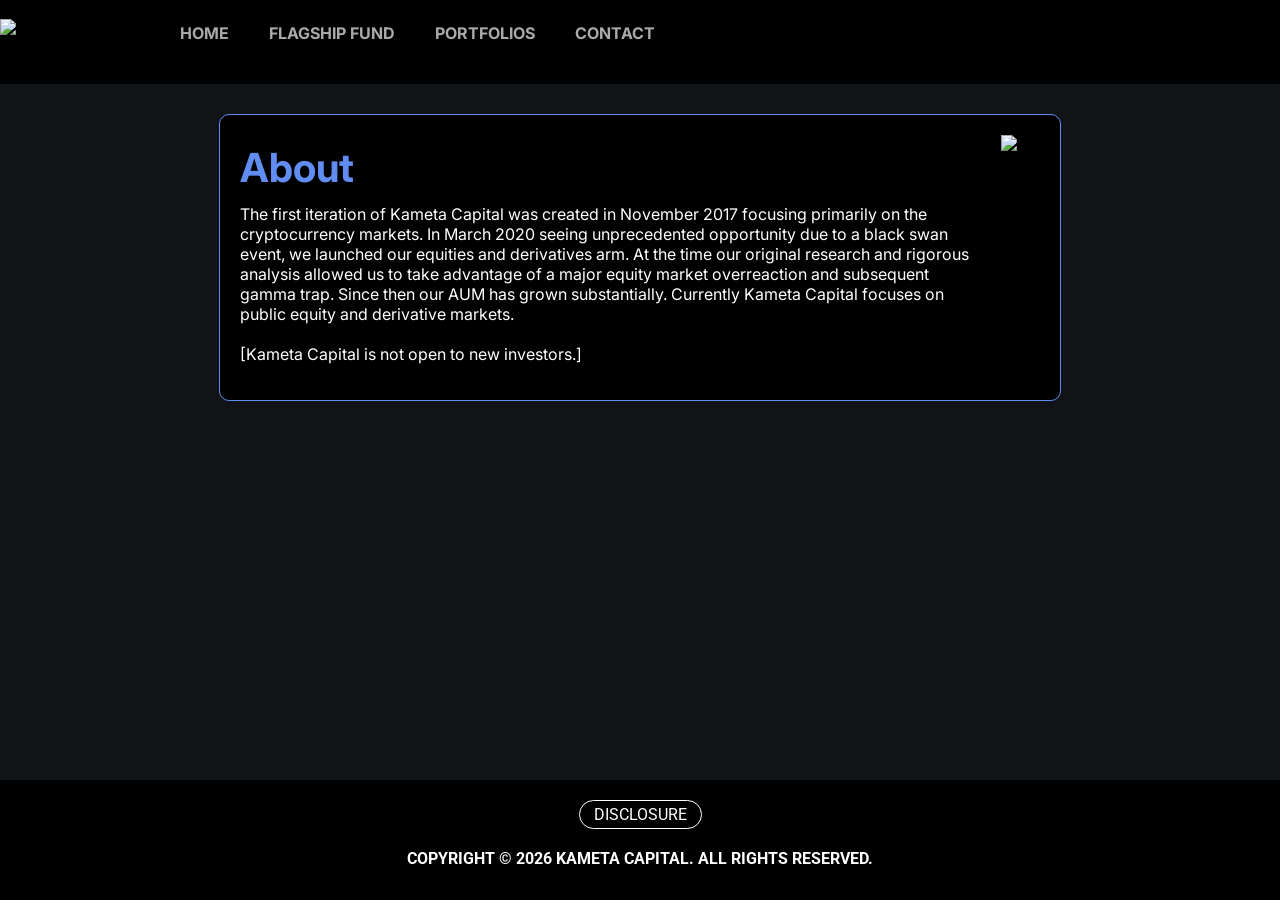
==== aboutpage.html @ c0c2c719 "Update aboutpage.html" ====
<!DOCTYPE html>
<html lang="en">
<meta charset="UTF-8">
<title>Kameta Capital</title>
<meta name="viewport" content="width=device-width,initial-scale=1">
  <link href="https://fonts.googleapis.com/css2?family=Inter:wght@300&display=swap" rel="stylesheet">
  
  
<link href="https://fonts.googleapis.com/css2?family=Roboto:wght@300&display=swap" rel="stylesheet">
  
  
<style>


body{background: black; background: #111417; height: 100vh; background-image:("https://i.imgur.com/ATWOnCL.mp4"); overflow-x: hidden; padding: 0px; margin: 0px;}

#section-hero{padding: 200px; padding-top: 5px; display: flex; justify-content: center;}

#video{position: absolute; z-index: -2; margin-top: 0px; width: 100vw; object-fit: cover;
 

  position: fixed;
  right: 0;
  bottom: 0;
  min-width: 100%; 
  min-height: 100%;
}


/* ----------- Headers --------------*/
.header-wrapper{padding: 20px; max-width: 800px; background: black; border: 1px solid #618DF2; border-radius: 10px; display: flex; flex-direction: row; margin-top: 20px;}

#danny-img{width: 200px; display: block; object-fit: contain; margin-left: 20px;}

h2{color: white; font-family: inter; text-shadow: black 1px 0 10px; transition: all 0.4s;}

h2{font-weight: bold; font-size: 40px; color: #618DF2;  margin-bottom: -4px;  margin-top: 8px;}

p{color: white; font-family: inter; text-shadow: black 1px 0 10px;}


/* ----------- NAV --------------*/

#nav-logo{background: black; width: 140px;}

nav{display: flex;  align-items: center; background: black; margin-top: -30px;}

nav ul {
  padding: 0;
  list-style-type: none;
  flex: 1;
  display: flex;
  font-weight: bold; margin-top: 20px;}

nav a{
  display: block;
  font-size: 100%;
  height: 3rem;
  line-height: 1.7;
  text-transform: uppercase;
  text-decoration: none;
  color: #aaa;}


nav li {font-family: 'Inter', sans-serif; margin-left: 40px; margin-top: 30px; user-select:none;}


nav li:hover, nav a:hover {
   color: white; color: #0C8CE4;
}




/* ----------- Scroll --------------*/

/* width */
::-webkit-scrollbar {
width: 8px;
}
/* Track */
::-webkit-scrollbar-track {
background: black;
 
  border-radius: 10px;
  box-shadow: inset 0 0 10px rgba(0,0,0,0.5);
}
/* Handle */
::-webkit-scrollbar-thumb {
border-radius: 10px;
background:white;
}


/* ----------- Disclosure popup --------------*/

/* Popup container - can be anything you want */
.popup {
  position: relative;
  display: inline-block;
  cursor: pointer;
  -webkit-user-select: none;
  -moz-user-select: none;
  -ms-user-select: none;
  user-select: none;
}

/* The actual popup */
.popup .popuptext {
  visibility: hidden;
  width: 160px;
  background-color: #555;
  color: #fff;
  text-align: center;
  border-radius: 6px;
  padding: 8px 0;
  position: absolute;
  z-index: 1;
  bottom: 125%;
  left: 50%;
margin-left: -40vw;
  width: 80vw;
}

/* Popup arrow */
.popup .popuptext::after {
  content: "";
  position: absolute;
  top: 100%;
  left: 50%;
  margin-left: -5px;
  border-width: 5px;
  border-style: solid;
  border-color: #555 transparent transparent transparent;
}

/* Toggle this class - hide and show the popup */
.popup .show {
  visibility: visible;
  -webkit-animation: fadeIn 1s;
  animation: fadeIn 1s;
}

/* Add animation (fade in the popup) */
@-webkit-keyframes fadeIn {
  from {opacity: 0;} 
  to {opacity: 1;}
}



@keyframes fadeIn {
  from {opacity: 0;}
  to {opacity:1 ;}
}


/* ----------- Footer --------------*/
button-disclosure{z-index: 2; color: white; border-radius: 50px; padding: 14px; padding-top: 4px; padding-bottom: 4px; background: black; font-family: 'roboto'; border: 1px solid white;}

#copyright{font-family: 'roboto'; font-weight:bold; text-align: center; margin-top: 0px; background: black; color: white; padding: 20px; margin-bottom: 0px; color: white;}

footer{background: black; height: 100px; margin-top: 140px; padding-top: 20px; width: 100vw; position:absolute; bottom:0;}

.center-wrap2{display: flex;width: 100%; flex-wrap: wrap; justify-content: center; align-items: center; position: relative;}



/* ----------- Screen size --------------*/

@media(max-width: 1000px){#section-hero{padding: 0px;} button{width: 300px; height: 50px; background: #111417; color: white; border: solid white; border-radius: 10px; font-size: 20px;} #video{height: 100vh;}}



@media(max-width: 1300px){#section-hero{padding: 10px;}}

@media(max-width: 670px){.button-wrapper{gap: 20px; padding-top: 40px; flex-direction: column; align-items: center; margin-bottom: 200px;} h1{font-size: 30px;} #danny-img{width: 30vw;}}

@media(max-width: 570px){.button-wrapper{gap: 20px; padding-top: 40px; flex-direction: column; align-items: center; margin-bottom: 200px;} h2{font-size: 25px;} p{font-size: 12px;} .header-wrapper{padding-left: 15px;}}

@media(max-width: 500px){.header-wrapper{flex-direction: column; align-items: center;}}

@media(max-width: 270px){.button-wrapper{gap: 20px; padding-top: 40px; flex-direction: column; align-items: center; margin-bottom: 200px;}}

@media (min-width: 670px){#nav-logo2{display: none;}}

@media (max-width: 670px){
  ::-webkit-scrollbar {display: none;}
  body{margin: 0px;}
  center-top{display: flex; justify-content: center; margin-top: -30px; width: 100vw; background: black;}

  #nav-logo{display: none;}  
  #nav-logo2{width: 120px; margin: 0px;}
  
  nav {
  overflow: auto;
  overflow-y: hidden;
  white-space: nowrap;
  width: 100vw; margin-top: -30px; height: 50px; padding-bottom: 10px; padding-top: 0px;}
  
  nav ul{margin-top: 50px;}
  
 nav > ul > li >a{ 
  color: white;
  display: inline-block;
  text-align: center;
  padding: 14px;
   line-height: 0.2;}}


.center-wrap{display: flex;width: 100%; flex-wrap: wrap; justify-content: center; align-items: center; position: absolute; margin-top: 90px; margin-bottom: 90px; padding-bottom: 60px;}

a{text-decoration: none;}
  
  
  footer{bottom: 0px;
    left: 0px;
    right: 0px;
    margin-bottom: 0px; margin-bottom: 0px; bottom: 0px; position: fixed;}
  
</style>
<script src=""></script>
<body>

  <center-top><img src="https://cdn.shopify.com/s/files/1/0621/0637/0260/files/Kameda_no_background.png?v=1665267772" id="nav-logo2"> </center-top>
  <nav>
    <img src="https://cdn.shopify.com/s/files/1/0621/0637/0260/files/Kameda_no_background.png?v=1665267772" id="nav-logo">
    <ul>
      <li> <a href="./index">Home </a></li>
      <li> <a href="./flagshipfund"> Flagship Fund </a></li>
      <li> <a href="./portfolios"> Portfolios </a></li>
      <li> <a href="./contactpage"> Contact </a></li>
      </ul>
    </nav>
  

  
  
  <section id="section-hero">
 
 <div class="header-wrapper">
 <header-text><h2> About </h2>
 <p> The first iteration of Kameta Capital was created in November 2017 focusing primarily on the cryptocurrency markets. In March 2020 seeing unprecedented opportunity due to a black swan event, we launched our equities and derivatives arm. At the time our original research and rigorous analysis allowed us to take advantage of a major equity market overreaction and subsequent gamma trap. Since then our AUM has grown substantially. 
Currently Kameta Capital focuses on public equity and derivative markets.
<br> <br>
[Kameta Capital is not open to new investors.] </p> </header-text>
   
   <img src="https://64.media.tumblr.com/dbe9e8d1818bb54fed049d3a701a6aed/tumblr_nniw6nNp7C1shpedgo1_500.gif" id="danny-img">
   </div>
  
 
  </section>
  
 <footer>
  <div class="center-wrap2">
 <button-disclosure class="popup" onclick="myFunction()"> DISCLOSURE <span class="popuptext" id="myPopup"> Any opinions in the above are Kameta Capital's views only. None of the above is investment advice, a recommendation or an offer to sell or a solicitation of an offer to buy any securities relating to Kameta Capital. “Kameta Capital,” “we,” “us” and “our” refer to a collective strategy developed by Daniel Kamen, the founder and CEO of Kameta Capital and used in connection with The Flagship Fund. The Kameta Capital Flagship Fund is currently not open to new investors.
</span> </button-disclosure> </div>
  
 
<div class="center-wrap2">  <p id="copyright"> COPYRIGHT © 2026 KAMETA CAPITAL. ALL RIGHTS RESERVED. </p></div> </footer>
  
  <script>
// When the user clicks on div, open the popup
function myFunction() {
  var popup = document.getElementById("myPopup");
  popup.classList.toggle("show");
}
</script>

</body>
</html>
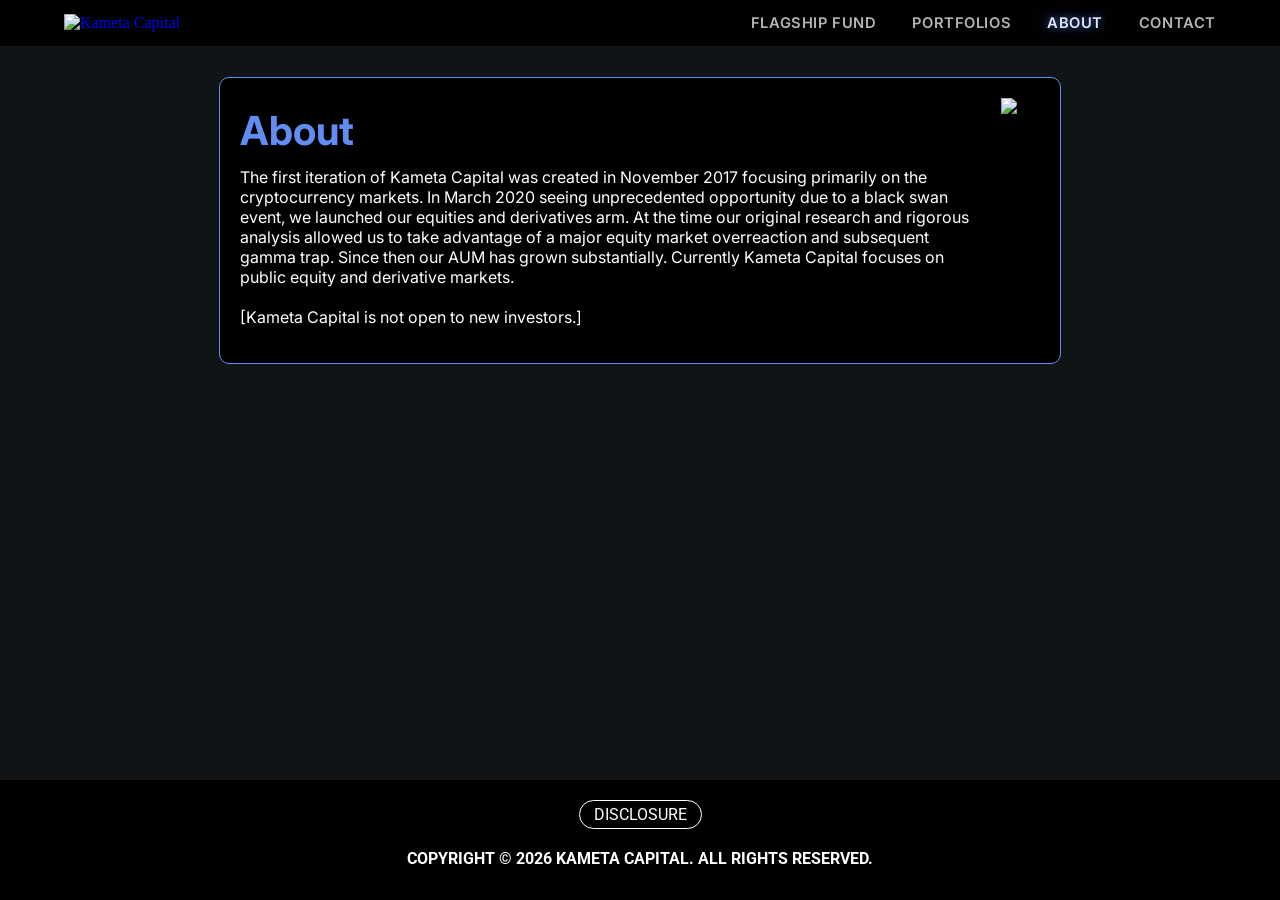
==== commit cf134436: "Unify site header into reusable shared component" ====
--- a/aboutpage.html
+++ b/aboutpage.html
@@ -1,271 +1,204 @@
-<!DOCTYPE html>
-<html lang="en">
-<meta charset="UTF-8">
-<title>Kameta Capital</title>
-<meta name="viewport" content="width=device-width,initial-scale=1">
-  <link href="https://fonts.googleapis.com/css2?family=Inter:wght@300&display=swap" rel="stylesheet">
-  
-  
-<link href="https://fonts.googleapis.com/css2?family=Roboto:wght@300&display=swap" rel="stylesheet">
-  
-  
-<style>
-
-
-body{background: black; background: #111417; height: 100vh; background-image:("https://i.imgur.com/ATWOnCL.mp4"); overflow-x: hidden; padding: 0px; margin: 0px;}
-
-#section-hero{padding: 200px; padding-top: 5px; display: flex; justify-content: center;}
-
-#video{position: absolute; z-index: -2; margin-top: 0px; width: 100vw; object-fit: cover;
- 
-
-  position: fixed;
-  right: 0;
-  bottom: 0;
-  min-width: 100%; 
-  min-height: 100%;
-}
-
-
-/* ----------- Headers --------------*/
-.header-wrapper{padding: 20px; max-width: 800px; background: black; border: 1px solid #618DF2; border-radius: 10px; display: flex; flex-direction: row; margin-top: 20px;}
-
-#danny-img{width: 200px; display: block; object-fit: contain; margin-left: 20px;}
-
-h2{color: white; font-family: inter; text-shadow: black 1px 0 10px; transition: all 0.4s;}
-
-h2{font-weight: bold; font-size: 40px; color: #618DF2;  margin-bottom: -4px;  margin-top: 8px;}
-
-p{color: white; font-family: inter; text-shadow: black 1px 0 10px;}
-
-
-/* ----------- NAV --------------*/
-
-#nav-logo{background: black; width: 140px;}
-
-nav{display: flex;  align-items: center; background: black; margin-top: -30px;}
-
-nav ul {
-  padding: 0;
-  list-style-type: none;
-  flex: 1;
-  display: flex;
-  font-weight: bold; margin-top: 20px;}
-
-nav a{
-  display: block;
-  font-size: 100%;
-  height: 3rem;
-  line-height: 1.7;
-  text-transform: uppercase;
-  text-decoration: none;
-  color: #aaa;}
-
-
-nav li {font-family: 'Inter', sans-serif; margin-left: 40px; margin-top: 30px; user-select:none;}
-
-
-nav li:hover, nav a:hover {
-   color: white; color: #0C8CE4;
-}
-
-
-
-
-/* ----------- Scroll --------------*/
-
-/* width */
-::-webkit-scrollbar {
-width: 8px;
-}
-/* Track */
-::-webkit-scrollbar-track {
-background: black;
- 
-  border-radius: 10px;
-  box-shadow: inset 0 0 10px rgba(0,0,0,0.5);
-}
-/* Handle */
-::-webkit-scrollbar-thumb {
-border-radius: 10px;
-background:white;
-}
-
-
-/* ----------- Disclosure popup --------------*/
-
-/* Popup container - can be anything you want */
-.popup {
-  position: relative;
-  display: inline-block;
-  cursor: pointer;
-  -webkit-user-select: none;
-  -moz-user-select: none;
-  -ms-user-select: none;
-  user-select: none;
-}
-
-/* The actual popup */
-.popup .popuptext {
-  visibility: hidden;
-  width: 160px;
-  background-color: #555;
-  color: #fff;
-  text-align: center;
-  border-radius: 6px;
-  padding: 8px 0;
-  position: absolute;
-  z-index: 1;
-  bottom: 125%;
-  left: 50%;
-margin-left: -40vw;
-  width: 80vw;
-}
-
-/* Popup arrow */
-.popup .popuptext::after {
-  content: "";
-  position: absolute;
-  top: 100%;
-  left: 50%;
-  margin-left: -5px;
-  border-width: 5px;
-  border-style: solid;
-  border-color: #555 transparent transparent transparent;
-}
-
-/* Toggle this class - hide and show the popup */
-.popup .show {
-  visibility: visible;
-  -webkit-animation: fadeIn 1s;
-  animation: fadeIn 1s;
-}
-
-/* Add animation (fade in the popup) */
-@-webkit-keyframes fadeIn {
-  from {opacity: 0;} 
-  to {opacity: 1;}
-}
-
-
-
-@keyframes fadeIn {
-  from {opacity: 0;}
-  to {opacity:1 ;}
-}
-
-
-/* ----------- Footer --------------*/
-button-disclosure{z-index: 2; color: white; border-radius: 50px; padding: 14px; padding-top: 4px; padding-bottom: 4px; background: black; font-family: 'roboto'; border: 1px solid white;}
-
-#copyright{font-family: 'roboto'; font-weight:bold; text-align: center; margin-top: 0px; background: black; color: white; padding: 20px; margin-bottom: 0px; color: white;}
-
-footer{background: black; height: 100px; margin-top: 140px; padding-top: 20px; width: 100vw; position:absolute; bottom:0;}
-
-.center-wrap2{display: flex;width: 100%; flex-wrap: wrap; justify-content: center; align-items: center; position: relative;}
-
-
-
-/* ----------- Screen size --------------*/
-
-@media(max-width: 1000px){#section-hero{padding: 0px;} button{width: 300px; height: 50px; background: #111417; color: white; border: solid white; border-radius: 10px; font-size: 20px;} #video{height: 100vh;}}
-
-
-
-@media(max-width: 1300px){#section-hero{padding: 10px;}}
-
-@media(max-width: 670px){.button-wrapper{gap: 20px; padding-top: 40px; flex-direction: column; align-items: center; margin-bottom: 200px;} h1{font-size: 30px;} #danny-img{width: 30vw;}}
-
-@media(max-width: 570px){.button-wrapper{gap: 20px; padding-top: 40px; flex-direction: column; align-items: center; margin-bottom: 200px;} h2{font-size: 25px;} p{font-size: 12px;} .header-wrapper{padding-left: 15px;}}
-
-@media(max-width: 500px){.header-wrapper{flex-direction: column; align-items: center;}}
-
-@media(max-width: 270px){.button-wrapper{gap: 20px; padding-top: 40px; flex-direction: column; align-items: center; margin-bottom: 200px;}}
-
-@media (min-width: 670px){#nav-logo2{display: none;}}
-
-@media (max-width: 670px){
-  ::-webkit-scrollbar {display: none;}
-  body{margin: 0px;}
-  center-top{display: flex; justify-content: center; margin-top: -30px; width: 100vw; background: black;}
-
-  #nav-logo{display: none;}  
-  #nav-logo2{width: 120px; margin: 0px;}
-  
-  nav {
-  overflow: auto;
-  overflow-y: hidden;
-  white-space: nowrap;
-  width: 100vw; margin-top: -30px; height: 50px; padding-bottom: 10px; padding-top: 0px;}
-  
-  nav ul{margin-top: 50px;}
-  
- nav > ul > li >a{ 
-  color: white;
-  display: inline-block;
-  text-align: center;
-  padding: 14px;
-   line-height: 0.2;}}
-
-
-.center-wrap{display: flex;width: 100%; flex-wrap: wrap; justify-content: center; align-items: center; position: absolute; margin-top: 90px; margin-bottom: 90px; padding-bottom: 60px;}
-
-a{text-decoration: none;}
-  
-  
-  footer{bottom: 0px;
-    left: 0px;
-    right: 0px;
-    margin-bottom: 0px; margin-bottom: 0px; bottom: 0px; position: fixed;}
-  
-</style>
-<script src=""></script>
-<body>
-
-  <center-top><img src="https://cdn.shopify.com/s/files/1/0621/0637/0260/files/Kameda_no_background.png?v=1665267772" id="nav-logo2"> </center-top>
-  <nav>
-    <img src="https://cdn.shopify.com/s/files/1/0621/0637/0260/files/Kameda_no_background.png?v=1665267772" id="nav-logo">
-    <ul>
-      <li> <a href="./index">Home </a></li>
-      <li> <a href="./flagshipfund"> Flagship Fund </a></li>
-      <li> <a href="./portfolios"> Portfolios </a></li>
-      <li> <a href="./contactpage"> Contact </a></li>
-      </ul>
-    </nav>
-  
-
-  
-  
-  <section id="section-hero">
- 
- <div class="header-wrapper">
- <header-text><h2> About </h2>
- <p> The first iteration of Kameta Capital was created in November 2017 focusing primarily on the cryptocurrency markets. In March 2020 seeing unprecedented opportunity due to a black swan event, we launched our equities and derivatives arm. At the time our original research and rigorous analysis allowed us to take advantage of a major equity market overreaction and subsequent gamma trap. Since then our AUM has grown substantially. 
-Currently Kameta Capital focuses on public equity and derivative markets.
-<br> <br>
-[Kameta Capital is not open to new investors.] </p> </header-text>
-   
-   <img src="https://64.media.tumblr.com/dbe9e8d1818bb54fed049d3a701a6aed/tumblr_nniw6nNp7C1shpedgo1_500.gif" id="danny-img">
-   </div>
-  
- 
-  </section>
-  
- <footer>
-  <div class="center-wrap2">
- <button-disclosure class="popup" onclick="myFunction()"> DISCLOSURE <span class="popuptext" id="myPopup"> Any opinions in the above are Kameta Capital's views only. None of the above is investment advice, a recommendation or an offer to sell or a solicitation of an offer to buy any securities relating to Kameta Capital. “Kameta Capital,” “we,” “us” and “our” refer to a collective strategy developed by Daniel Kamen, the founder and CEO of Kameta Capital and used in connection with The Flagship Fund. The Kameta Capital Flagship Fund is currently not open to new investors.
-</span> </button-disclosure> </div>
-  
- 
-<div class="center-wrap2">  <p id="copyright"> COPYRIGHT © 2026 KAMETA CAPITAL. ALL RIGHTS RESERVED. </p></div> </footer>
-  
-  <script>
-// When the user clicks on div, open the popup
-function myFunction() {
-  var popup = document.getElementById("myPopup");
-  popup.classList.toggle("show");
-}
-</script>
-
-</body>
-</html>
+<!DOCTYPE html>
+<html lang="en">
+<meta charset="UTF-8">
+<title>Kameta Capital</title>
+<meta name="viewport" content="width=device-width,initial-scale=1">
+  <link href="https://fonts.googleapis.com/css2?family=Inter:wght@300&display=swap" rel="stylesheet">
+  
+  
+<link href="https://fonts.googleapis.com/css2?family=Roboto:wght@300&display=swap" rel="stylesheet">
+  <link rel="stylesheet" href="./header.css">
+  <script src="./header.js" defer></script>
+  
+  
+<style>
+
+
+body{background: black; background: #111417; height: 100vh; background-image:("https://i.imgur.com/ATWOnCL.mp4"); overflow-x: hidden; padding: 0px; margin: 0px;}
+
+#section-hero{padding: 200px; padding-top: 5px; display: flex; justify-content: center;}
+
+#video{position: absolute; z-index: -2; margin-top: 0px; width: 100vw; object-fit: cover;
+ 
+
+  position: fixed;
+  right: 0;
+  bottom: 0;
+  min-width: 100%; 
+  min-height: 100%;
+}
+
+
+/* ----------- Headers --------------*/
+.header-wrapper{padding: 20px; max-width: 800px; background: black; border: 1px solid #618DF2; border-radius: 10px; display: flex; flex-direction: row; margin-top: 20px;}
+
+#danny-img{width: 200px; display: block; object-fit: contain; margin-left: 20px;}
+
+h2{color: white; font-family: inter; text-shadow: black 1px 0 10px; transition: all 0.4s;}
+
+h2{font-weight: bold; font-size: 40px; color: #618DF2;  margin-bottom: -4px;  margin-top: 8px;}
+
+p{color: white; font-family: inter; text-shadow: black 1px 0 10px;}
+
+
+/* ----------- Scroll --------------*/
+
+/* width */
+::-webkit-scrollbar {
+width: 8px;
+}
+/* Track */
+::-webkit-scrollbar-track {
+background: black;
+ 
+  border-radius: 10px;
+  box-shadow: inset 0 0 10px rgba(0,0,0,0.5);
+}
+/* Handle */
+::-webkit-scrollbar-thumb {
+border-radius: 10px;
+background:white;
+}
+
+
+/* ----------- Disclosure popup --------------*/
+
+/* Popup container - can be anything you want */
+.popup {
+  position: relative;
+  display: inline-block;
+  cursor: pointer;
+  -webkit-user-select: none;
+  -moz-user-select: none;
+  -ms-user-select: none;
+  user-select: none;
+}
+
+/* The actual popup */
+.popup .popuptext {
+  visibility: hidden;
+  width: 160px;
+  background-color: #555;
+  color: #fff;
+  text-align: center;
+  border-radius: 6px;
+  padding: 8px 0;
+  position: absolute;
+  z-index: 1;
+  bottom: 125%;
+  left: 50%;
+margin-left: -40vw;
+  width: 80vw;
+}
+
+/* Popup arrow */
+.popup .popuptext::after {
+  content: "";
+  position: absolute;
+  top: 100%;
+  left: 50%;
+  margin-left: -5px;
+  border-width: 5px;
+  border-style: solid;
+  border-color: #555 transparent transparent transparent;
+}
+
+/* Toggle this class - hide and show the popup */
+.popup .show {
+  visibility: visible;
+  -webkit-animation: fadeIn 1s;
+  animation: fadeIn 1s;
+}
+
+/* Add animation (fade in the popup) */
+@-webkit-keyframes fadeIn {
+  from {opacity: 0;} 
+  to {opacity: 1;}
+}
+
+
+
+@keyframes fadeIn {
+  from {opacity: 0;}
+  to {opacity:1 ;}
+}
+
+
+/* ----------- Footer --------------*/
+button-disclosure{z-index: 2; color: white; border-radius: 50px; padding: 14px; padding-top: 4px; padding-bottom: 4px; background: black; font-family: 'roboto'; border: 1px solid white;}
+
+#copyright{font-family: 'roboto'; font-weight:bold; text-align: center; margin-top: 0px; background: black; color: white; padding: 20px; margin-bottom: 0px; color: white;}
+
+footer{background: black; height: 100px; margin-top: 140px; padding-top: 20px; width: 100vw; position:absolute; bottom:0;}
+
+.center-wrap2{display: flex;width: 100%; flex-wrap: wrap; justify-content: center; align-items: center; position: relative;}
+
+
+
+/* ----------- Screen size --------------*/
+
+@media(max-width: 1000px){#section-hero{padding: 0px;} button{width: 300px; height: 50px; background: #111417; color: white; border: solid white; border-radius: 10px; font-size: 20px;} #video{height: 100vh;}}
+
+
+
+@media(max-width: 1300px){#section-hero{padding: 10px;}}
+
+@media(max-width: 670px){.button-wrapper{gap: 20px; padding-top: 40px; flex-direction: column; align-items: center; margin-bottom: 200px;} h1{font-size: 30px;} #danny-img{width: 30vw;}}
+
+@media(max-width: 570px){.button-wrapper{gap: 20px; padding-top: 40px; flex-direction: column; align-items: center; margin-bottom: 200px;} h2{font-size: 25px;} p{font-size: 12px;} .header-wrapper{padding-left: 15px;}}
+
+@media(max-width: 500px){.header-wrapper{flex-direction: column; align-items: center;}}
+
+@media(max-width: 270px){.button-wrapper{gap: 20px; padding-top: 40px; flex-direction: column; align-items: center; margin-bottom: 200px;}}
+
+.center-wrap{display: flex;width: 100%; flex-wrap: wrap; justify-content: center; align-items: center; position: absolute; margin-top: 90px; margin-bottom: 90px; padding-bottom: 60px;}
+
+a{text-decoration: none;}
+  
+  
+  footer{bottom: 0px;
+    left: 0px;
+    right: 0px;
+    margin-bottom: 0px; margin-bottom: 0px; bottom: 0px; position: fixed;}
+  
+</style>
+<script src=""></script>
+<body>
+  <div id="site-header"></div>
+  
+
+  
+  
+  <section id="section-hero">
+ 
+ <div class="header-wrapper">
+ <header-text><h2> About </h2>
+ <p> The first iteration of Kameta Capital was created in November 2017 focusing primarily on the cryptocurrency markets. In March 2020 seeing unprecedented opportunity due to a black swan event, we launched our equities and derivatives arm. At the time our original research and rigorous analysis allowed us to take advantage of a major equity market overreaction and subsequent gamma trap. Since then our AUM has grown substantially. 
+Currently Kameta Capital focuses on public equity and derivative markets.
+<br> <br>
+[Kameta Capital is not open to new investors.] </p> </header-text>
+   
+   <img src="https://64.media.tumblr.com/dbe9e8d1818bb54fed049d3a701a6aed/tumblr_nniw6nNp7C1shpedgo1_500.gif" id="danny-img">
+   </div>
+  
+ 
+  </section>
+  
+ <footer>
+  <div class="center-wrap2">
+ <button-disclosure class="popup" onclick="myFunction()"> DISCLOSURE <span class="popuptext" id="myPopup"> Any opinions in the above are Kameta Capital's views only. None of the above is investment advice, a recommendation or an offer to sell or a solicitation of an offer to buy any securities relating to Kameta Capital. “Kameta Capital,” “we,” “us” and “our” refer to a collective strategy developed by Daniel Kamen, the founder and CEO of Kameta Capital and used in connection with The Flagship Fund. The Kameta Capital Flagship Fund is currently not open to new investors.
+</span> </button-disclosure> </div>
+  
+ 
+<div class="center-wrap2">  <p id="copyright"> COPYRIGHT © 2026 KAMETA CAPITAL. ALL RIGHTS RESERVED. </p></div> </footer>
+  
+  <script>
+// When the user clicks on div, open the popup
+function myFunction() {
+  var popup = document.getElementById("myPopup");
+  popup.classList.toggle("show");
+}
+</script>
+
+</body>
+</html>
--- a/header.css
+++ b/header.css
@@ -0,0 +1,73 @@
+#site-header {
+  position: relative;
+  z-index: 10;
+}
+
+.site-header {
+  display: flex;
+  align-items: center;
+  justify-content: space-between;
+  gap: 32px;
+  padding: 14px 5vw;
+  background: rgba(0, 0, 0, 0.92);
+  border-bottom: 1px solid rgba(255, 255, 255, 0.08);
+  backdrop-filter: blur(8px);
+}
+
+.site-logo-link {
+  display: inline-flex;
+  align-items: center;
+}
+
+.site-logo {
+  display: block;
+  width: clamp(120px, 10vw, 160px);
+  height: auto;
+}
+
+.site-nav {
+  display: flex;
+  align-items: center;
+  gap: clamp(18px, 2.8vw, 42px);
+}
+
+.site-nav-link {
+  font-family: 'Inter', sans-serif;
+  text-transform: uppercase;
+  letter-spacing: 0.04em;
+  text-decoration: none;
+  color: #b5b5b5;
+  font-size: 0.92rem;
+  font-weight: 600;
+  transition: color 0.25s ease, text-shadow 0.25s ease;
+}
+
+.site-nav-link:hover {
+  color: #86a9ff;
+}
+
+.site-nav-link.is-active {
+  color: #dfe8ff;
+  text-shadow:
+    0 0 8px rgba(97, 141, 242, 0.65),
+    0 0 16px rgba(97, 141, 242, 0.35);
+}
+
+@media (max-width: 760px) {
+  .site-header {
+    flex-direction: column;
+    gap: 10px;
+    padding: 12px 16px;
+  }
+
+  .site-nav {
+    width: 100%;
+    overflow-x: auto;
+    justify-content: center;
+    padding-bottom: 4px;
+  }
+
+  .site-nav::-webkit-scrollbar {
+    display: none;
+  }
+}
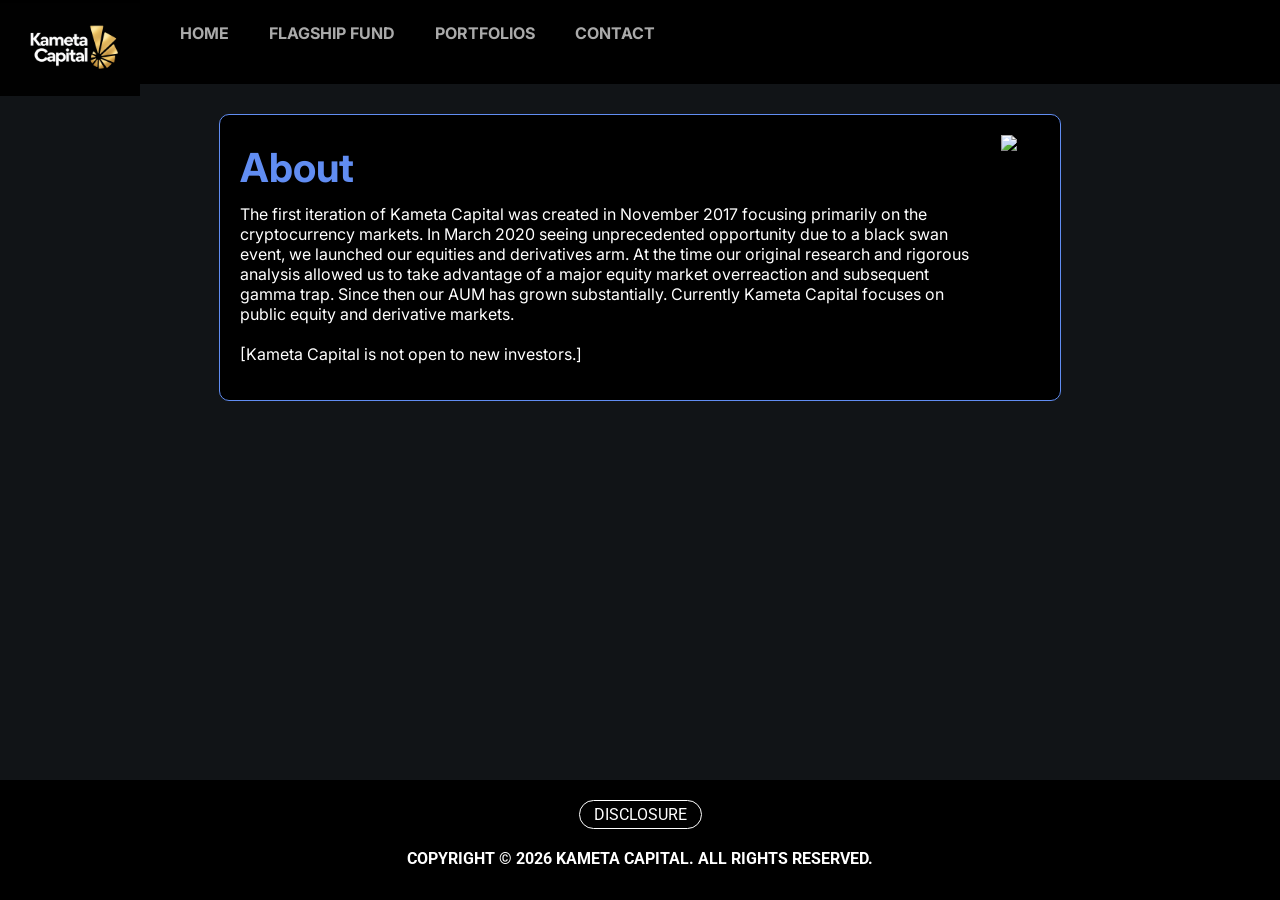
==== commit cd90c35d: "Use repository logo asset in shared header across pages" ====
--- a/aboutpage.html
+++ b/aboutpage.html
@@ -7,8 +7,6 @@
   
   
 <link href="https://fonts.googleapis.com/css2?family=Roboto:wght@300&display=swap" rel="stylesheet">
-  <link rel="stylesheet" href="./header.css">
-  <script src="./header.js" defer></script>
   
   
 <style>
@@ -39,6 +37,39 @@
 h2{font-weight: bold; font-size: 40px; color: #618DF2;  margin-bottom: -4px;  margin-top: 8px;}
 
 p{color: white; font-family: inter; text-shadow: black 1px 0 10px;}
+
+
+/* ----------- NAV --------------*/
+
+#nav-logo{background: black; width: 140px;}
+
+nav{display: flex;  align-items: center; background: black; margin-top: -30px;}
+
+nav ul {
+  padding: 0;
+  list-style-type: none;
+  flex: 1;
+  display: flex;
+  font-weight: bold; margin-top: 20px;}
+
+nav a{
+  display: block;
+  font-size: 100%;
+  height: 3rem;
+  line-height: 1.7;
+  text-transform: uppercase;
+  text-decoration: none;
+  color: #aaa;}
+
+
+nav li {font-family: 'Inter', sans-serif; margin-left: 40px; margin-top: 30px; user-select:none;}
+
+
+nav li:hover, nav a:hover {
+   color: white; color: #0C8CE4;
+}
+
+
 
 
 /* ----------- Scroll --------------*/
@@ -151,6 +182,28 @@
 
 @media(max-width: 270px){.button-wrapper{gap: 20px; padding-top: 40px; flex-direction: column; align-items: center; margin-bottom: 200px;}}
 
+
+@media (max-width: 670px){
+  ::-webkit-scrollbar {display: none;}
+  body{margin: 0px;}
+  #nav-logo{width: 120px; margin: 0px 12px 0 0;}
+  
+  nav {
+  overflow: auto;
+  overflow-y: hidden;
+  white-space: nowrap;
+  width: 100vw; margin-top: -30px; height: 50px; padding-bottom: 10px; padding-top: 0px;}
+  
+  nav ul{margin-top: 50px;}
+  
+ nav > ul > li >a{ 
+  color: white;
+  display: inline-block;
+  text-align: center;
+  padding: 14px;
+   line-height: 0.2;}}
+
+
 .center-wrap{display: flex;width: 100%; flex-wrap: wrap; justify-content: center; align-items: center; position: absolute; margin-top: 90px; margin-bottom: 90px; padding-bottom: 60px;}
 
 a{text-decoration: none;}
@@ -164,7 +217,16 @@
 </style>
 <script src=""></script>
 <body>
-  <div id="site-header"></div>
+
+   <nav>
+    <a href="/" aria-label="Kameta Capital Home"><img src="./kameta-logo.png" id="nav-logo" alt="Kameta Capital"></a>
+    <ul>
+      <li> <a href="./index">Home </a></li>
+      <li> <a href="./flagshipfund"> Flagship Fund </a></li>
+      <li> <a href="./portfolios"> Portfolios </a></li>
+      <li> <a href="./contactpage"> Contact </a></li>
+      </ul>
+    </nav>
   
 
   
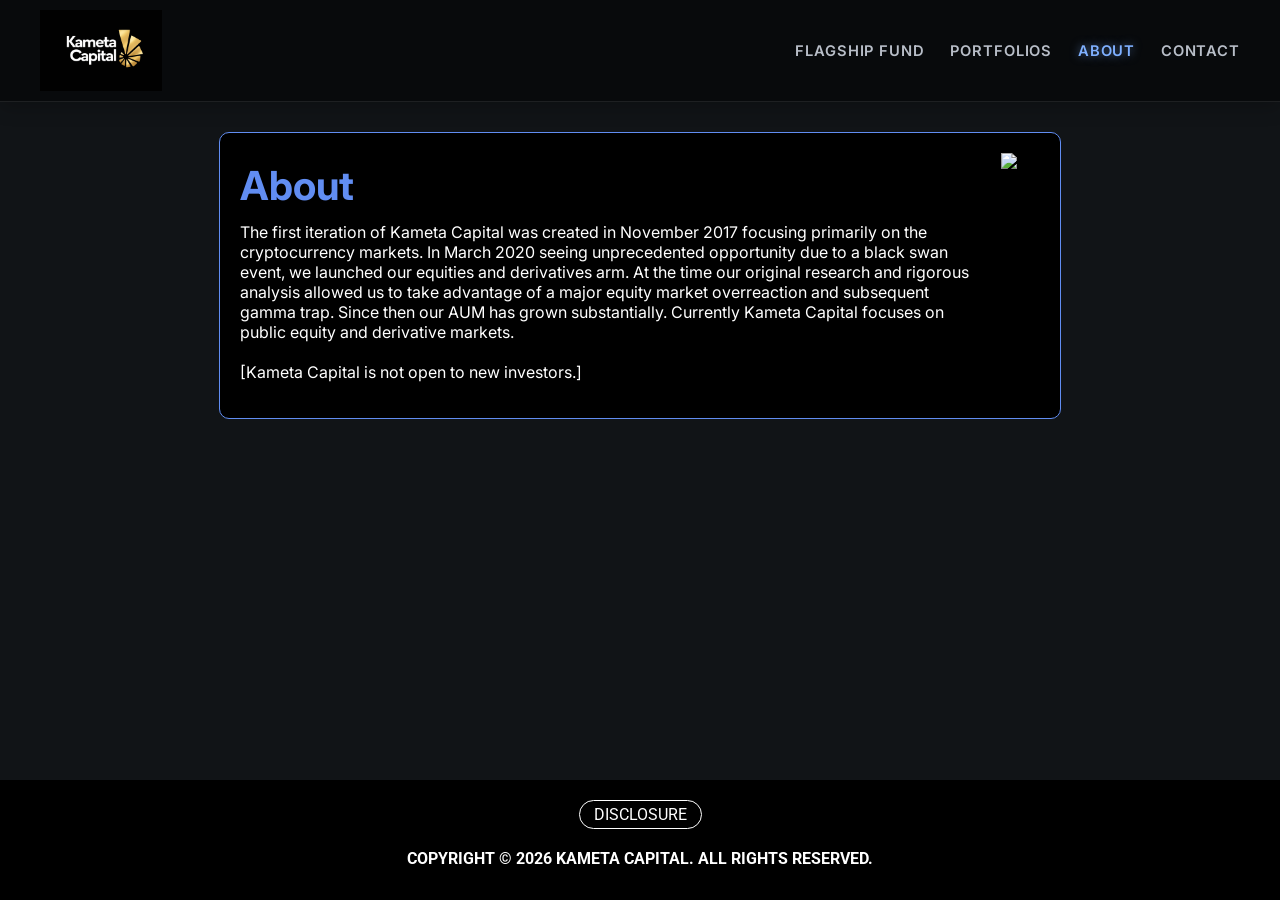
==== commit 20189dc4: "Polish shared header alignment and homepage logo behavior" ====
--- a/aboutpage.html
+++ b/aboutpage.html
@@ -9,8 +9,9 @@
 <link href="https://fonts.googleapis.com/css2?family=Roboto:wght@300&display=swap" rel="stylesheet">
   
   
+<link rel="stylesheet" href="./header.css">
+
 <style>
-
 
 body{background: black; background: #111417; height: 100vh; background-image:("https://i.imgur.com/ATWOnCL.mp4"); overflow-x: hidden; padding: 0px; margin: 0px;}
 
@@ -26,7 +27,6 @@
   min-height: 100%;
 }
 
-
 /* ----------- Headers --------------*/
 .header-wrapper{padding: 20px; max-width: 800px; background: black; border: 1px solid #618DF2; border-radius: 10px; display: flex; flex-direction: row; margin-top: 20px;}
 
@@ -37,40 +37,6 @@
 h2{font-weight: bold; font-size: 40px; color: #618DF2;  margin-bottom: -4px;  margin-top: 8px;}
 
 p{color: white; font-family: inter; text-shadow: black 1px 0 10px;}
-
-
-/* ----------- NAV --------------*/
-
-#nav-logo{background: black; width: 140px;}
-
-nav{display: flex;  align-items: center; background: black; margin-top: -30px;}
-
-nav ul {
-  padding: 0;
-  list-style-type: none;
-  flex: 1;
-  display: flex;
-  font-weight: bold; margin-top: 20px;}
-
-nav a{
-  display: block;
-  font-size: 100%;
-  height: 3rem;
-  line-height: 1.7;
-  text-transform: uppercase;
-  text-decoration: none;
-  color: #aaa;}
-
-
-nav li {font-family: 'Inter', sans-serif; margin-left: 40px; margin-top: 30px; user-select:none;}
-
-
-nav li:hover, nav a:hover {
-   color: white; color: #0C8CE4;
-}
-
-
-
 
 /* ----------- Scroll --------------*/
 
@@ -90,7 +56,6 @@
 border-radius: 10px;
 background:white;
 }
-
 
 /* ----------- Disclosure popup --------------*/
 
@@ -147,13 +112,10 @@
   to {opacity: 1;}
 }
 
-
-
 @keyframes fadeIn {
   from {opacity: 0;}
   to {opacity:1 ;}
 }
-
 
 /* ----------- Footer --------------*/
 button-disclosure{z-index: 2; color: white; border-radius: 50px; padding: 14px; padding-top: 4px; padding-bottom: 4px; background: black; font-family: 'roboto'; border: 1px solid white;}
@@ -164,13 +126,9 @@
 
 .center-wrap2{display: flex;width: 100%; flex-wrap: wrap; justify-content: center; align-items: center; position: relative;}
 
-
-
 /* ----------- Screen size --------------*/
 
 @media(max-width: 1000px){#section-hero{padding: 0px;} button{width: 300px; height: 50px; background: #111417; color: white; border: solid white; border-radius: 10px; font-size: 20px;} #video{height: 100vh;}}
-
-
 
 @media(max-width: 1300px){#section-hero{padding: 10px;}}
 
@@ -182,56 +140,22 @@
 
 @media(max-width: 270px){.button-wrapper{gap: 20px; padding-top: 40px; flex-direction: column; align-items: center; margin-bottom: 200px;}}
 
-
 @media (max-width: 670px){
   ::-webkit-scrollbar {display: none;}
   body{margin: 0px;}
-  #nav-logo{width: 120px; margin: 0px 12px 0 0;}
-  
-  nav {
-  overflow: auto;
-  overflow-y: hidden;
-  white-space: nowrap;
-  width: 100vw; margin-top: -30px; height: 50px; padding-bottom: 10px; padding-top: 0px;}
-  
-  nav ul{margin-top: 50px;}
-  
- nav > ul > li >a{ 
-  color: white;
-  display: inline-block;
-  text-align: center;
-  padding: 14px;
-   line-height: 0.2;}}
-
+  footer{bottom: 0px; left: 0px; right: 0px; margin-bottom: 0px; position: fixed;}
+}
 
 .center-wrap{display: flex;width: 100%; flex-wrap: wrap; justify-content: center; align-items: center; position: absolute; margin-top: 90px; margin-bottom: 90px; padding-bottom: 60px;}
 
 a{text-decoration: none;}
-  
-  
-  footer{bottom: 0px;
-    left: 0px;
-    right: 0px;
-    margin-bottom: 0px; margin-bottom: 0px; bottom: 0px; position: fixed;}
-  
+
 </style>
-<script src=""></script>
 <body>
 
-   <nav>
-    <a href="/" aria-label="Kameta Capital Home"><img src="./kameta-logo.png" id="nav-logo" alt="Kameta Capital"></a>
-    <ul>
-      <li> <a href="./index">Home </a></li>
-      <li> <a href="./flagshipfund"> Flagship Fund </a></li>
-      <li> <a href="./portfolios"> Portfolios </a></li>
-      <li> <a href="./contactpage"> Contact </a></li>
-      </ul>
-    </nav>
-  
+  <div id="site-header"></div>
 
-  
-  
-  <section id="section-hero">
+<section id="section-hero">
  
  <div class="header-wrapper">
  <header-text><h2> About </h2>
@@ -262,5 +186,6 @@
 }
 </script>
 
+<script src="./header.js" defer></script>
 </body>
 </html>
--- a/header.css
+++ b/header.css
@@ -0,0 +1,95 @@
+:root {
+  --header-bg: rgba(8, 10, 12, 0.92);
+  --header-border: rgba(255, 255, 255, 0.09);
+  --nav-muted: #b8bec8;
+  --nav-hover: #ffffff;
+  --nav-accent: #7fb0ff;
+}
+
+#site-header {
+  position: sticky;
+  top: 0;
+  z-index: 50;
+}
+
+.site-header {
+  display: flex;
+  align-items: center;
+  justify-content: space-between;
+  gap: 20px;
+  padding: 10px clamp(16px, 3.2vw, 40px);
+  background: var(--header-bg);
+  border-bottom: 1px solid var(--header-border);
+  box-shadow: 0 6px 18px rgba(0, 0, 0, 0.2);
+  backdrop-filter: blur(8px);
+}
+
+.site-header__logo-link {
+  display: inline-flex;
+  align-items: center;
+  flex-shrink: 0;
+  line-height: 0;
+}
+
+.site-header__logo {
+  width: clamp(96px, 9.5vw, 132px);
+  height: auto;
+  display: block;
+  object-fit: contain;
+}
+
+.site-header__nav {
+  margin-left: auto;
+}
+
+.site-header__list {
+  list-style: none;
+  display: flex;
+  align-items: center;
+  gap: clamp(14px, 2vw, 34px);
+  margin: 0;
+  padding: 0;
+}
+
+.site-header__link {
+  font-family: 'Inter', sans-serif;
+  font-size: 0.92rem;
+  font-weight: 600;
+  letter-spacing: 0.06em;
+  text-transform: uppercase;
+  color: var(--nav-muted);
+  text-decoration: none;
+  transition: color 0.25s ease, text-shadow 0.25s ease;
+  white-space: nowrap;
+}
+
+.site-header__link:hover {
+  color: var(--nav-hover);
+}
+
+.site-header__link.is-active {
+  color: var(--nav-accent);
+  text-shadow: 0 0 10px rgba(127, 176, 255, 0.55);
+}
+
+@media (max-width: 760px) {
+  .site-header {
+    padding: 10px 12px;
+    gap: 10px;
+  }
+
+  .site-header__nav {
+    width: calc(100% - 116px);
+    overflow-x: auto;
+  }
+
+  .site-header__list {
+    width: max-content;
+    gap: 14px;
+    padding-bottom: 2px;
+  }
+
+  .site-header__link {
+    font-size: 0.83rem;
+  }
+}
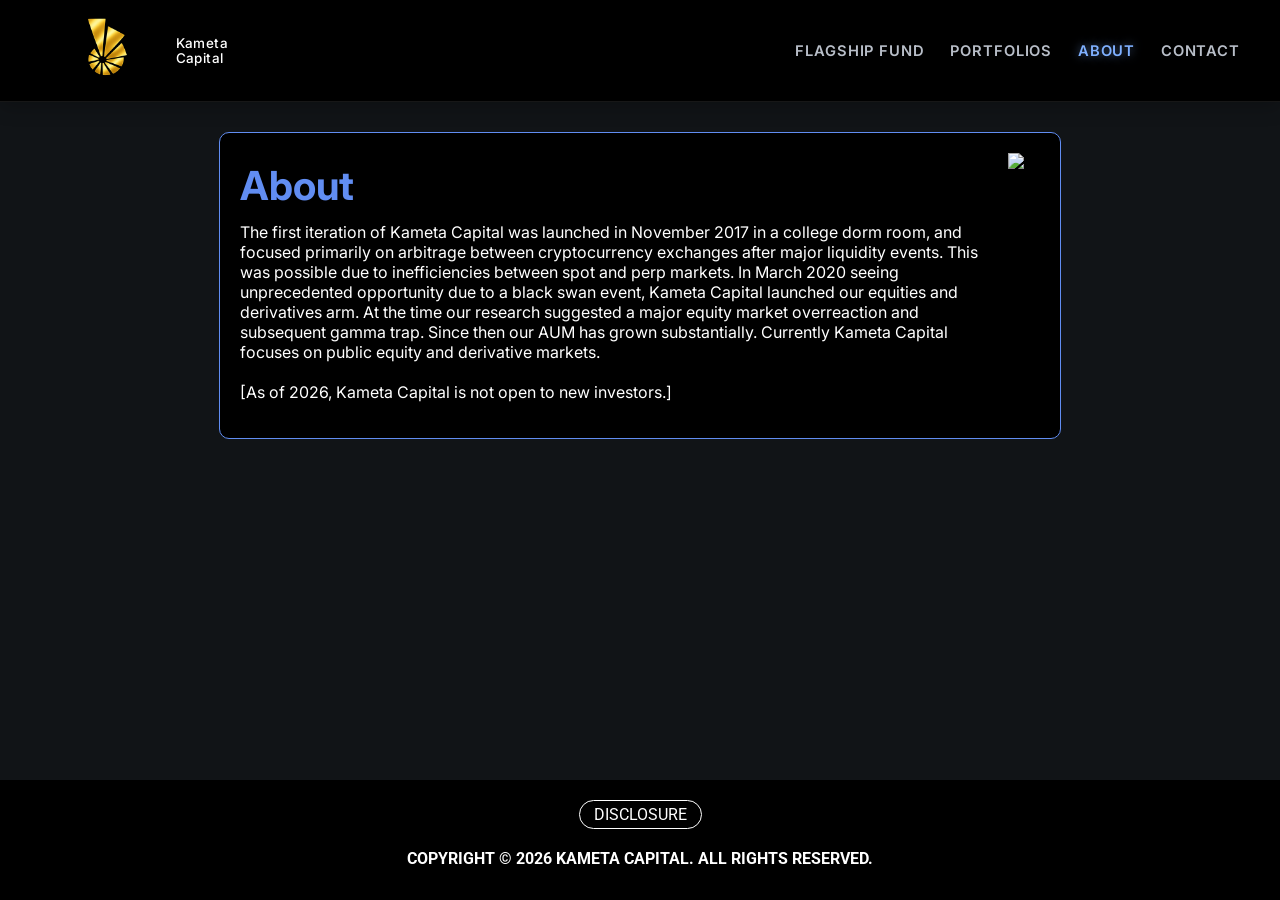
==== commit 082922ff: "Update aboutpage.html" ====
--- a/aboutpage.html
+++ b/aboutpage.html
@@ -159,10 +159,9 @@
  
  <div class="header-wrapper">
  <header-text><h2> About </h2>
- <p> The first iteration of Kameta Capital was created in November 2017 focusing primarily on the cryptocurrency markets. In March 2020 seeing unprecedented opportunity due to a black swan event, we launched our equities and derivatives arm. At the time our original research and rigorous analysis allowed us to take advantage of a major equity market overreaction and subsequent gamma trap. Since then our AUM has grown substantially. 
-Currently Kameta Capital focuses on public equity and derivative markets.
+ <p> The first iteration of Kameta Capital was launched in November 2017 in a college dorm room, and focused primarily on arbitrage between cryptocurrency exchanges after major liquidity events. This was possible due to inefficiencies between spot and perp markets. In March 2020 seeing unprecedented opportunity due to a black swan event, Kameta Capital launched our equities and derivatives arm. At the time our research suggested a major equity market overreaction and subsequent gamma trap. Since then our AUM has grown substantially. Currently Kameta Capital focuses on public equity and derivative markets.
 <br> <br>
-[Kameta Capital is not open to new investors.] </p> </header-text>
+[As of 2026, Kameta Capital is not open to new investors.] </p> </header-text>
    
    <img src="https://64.media.tumblr.com/dbe9e8d1818bb54fed049d3a701a6aed/tumblr_nniw6nNp7C1shpedgo1_500.gif" id="danny-img">
    </div>
--- a/header.css
+++ b/header.css
@@ -1,5 +1,5 @@
 :root {
-  --header-bg: rgba(8, 10, 12, 0.92);
+  --header-bg: #000000;
   --header-border: rgba(255, 255, 255, 0.09);
   --nav-muted: #b8bec8;
   --nav-hover: #ffffff;
@@ -24,11 +24,14 @@
   backdrop-filter: blur(8px);
 }
 
-.site-header__logo-link {
+.site-header__brand {
   display: inline-flex;
   align-items: center;
+  gap: 8px;
   flex-shrink: 0;
-  line-height: 0;
+  line-height: 1;
+  color: #ffffff;
+  text-decoration: none;
 }
 
 .site-header__logo {
@@ -36,6 +39,24 @@
   height: auto;
   display: block;
   object-fit: contain;
+  margin-left: 6px;
+}
+
+.site-header__brand-text {
+  display: inline-flex;
+  flex-direction: column;
+  justify-content: center;
+  font-family: 'Inter', sans-serif;
+  color: #ffffff;
+  letter-spacing: 0.03em;
+  font-weight: 500;
+  font-size: clamp(0.68rem, 1.2vw, 0.84rem);
+  line-height: 1.05;
+  text-transform: none;
+}
+
+.site-header__brand-text > span {
+  display: block;
 }
 
 .site-header__nav {
@@ -79,7 +100,9 @@
   }
 
   .site-header__nav {
-    width: calc(100% - 116px);
+    margin-left: 0;
+    min-width: 0;
+    flex: 1;
     overflow-x: auto;
   }
 
@@ -92,4 +115,12 @@
   .site-header__link {
     font-size: 0.83rem;
   }
+
+  .site-header__logo {
+    margin-left: 3px;
+  }
+
+  .site-header__brand-text {
+    font-size: 0.66rem;
+  }
 }
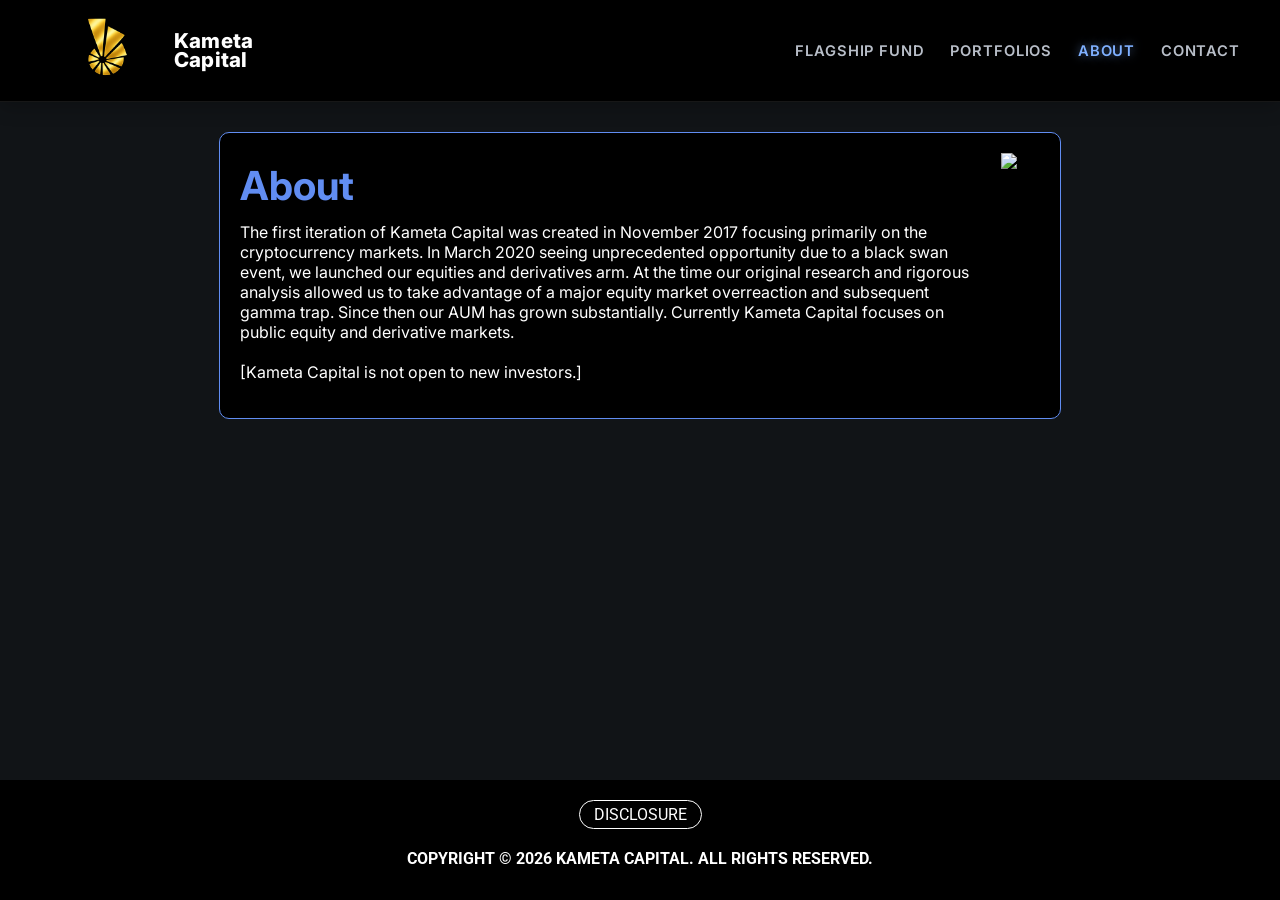
==== commit 1d09e46b: "Increase brand text size/weight and lock right-side logo text layout" ====
--- a/aboutpage.html
+++ b/aboutpage.html
@@ -159,9 +159,10 @@
  
  <div class="header-wrapper">
  <header-text><h2> About </h2>
- <p> The first iteration of Kameta Capital was launched in November 2017 in a college dorm room, and focused primarily on arbitrage between cryptocurrency exchanges after major liquidity events. This was possible due to inefficiencies between spot and perp markets. In March 2020 seeing unprecedented opportunity due to a black swan event, Kameta Capital launched our equities and derivatives arm. At the time our research suggested a major equity market overreaction and subsequent gamma trap. Since then our AUM has grown substantially. Currently Kameta Capital focuses on public equity and derivative markets.
+ <p> The first iteration of Kameta Capital was created in November 2017 focusing primarily on the cryptocurrency markets. In March 2020 seeing unprecedented opportunity due to a black swan event, we launched our equities and derivatives arm. At the time our original research and rigorous analysis allowed us to take advantage of a major equity market overreaction and subsequent gamma trap. Since then our AUM has grown substantially. 
+Currently Kameta Capital focuses on public equity and derivative markets.
 <br> <br>
-[As of 2026, Kameta Capital is not open to new investors.] </p> </header-text>
+[Kameta Capital is not open to new investors.] </p> </header-text>
    
    <img src="https://64.media.tumblr.com/dbe9e8d1818bb54fed049d3a701a6aed/tumblr_nniw6nNp7C1shpedgo1_500.gif" id="danny-img">
    </div>
--- a/header.css
+++ b/header.css
@@ -27,7 +27,7 @@
 .site-header__brand {
   display: inline-flex;
   align-items: center;
-  gap: 8px;
+  gap: 6px;
   flex-shrink: 0;
   line-height: 1;
   color: #ffffff;
@@ -40,19 +40,22 @@
   display: block;
   object-fit: contain;
   margin-left: 6px;
+  order: 0;
 }
 
 .site-header__brand-text {
   display: inline-flex;
   flex-direction: column;
   justify-content: center;
+  align-items: flex-start;
   font-family: 'Inter', sans-serif;
   color: #ffffff;
-  letter-spacing: 0.03em;
-  font-weight: 500;
-  font-size: clamp(0.68rem, 1.2vw, 0.84rem);
-  line-height: 1.05;
+  letter-spacing: 0.015em;
+  font-weight: 800;
+  font-size: clamp(0.92rem, 1.75vw, 1.28rem);
+  line-height: 0.92;
   text-transform: none;
+  order: 1;
 }
 
 .site-header__brand-text > span {
@@ -121,6 +124,6 @@
   }
 
   .site-header__brand-text {
-    font-size: 0.66rem;
+    font-size: 0.9rem;
   }
 }
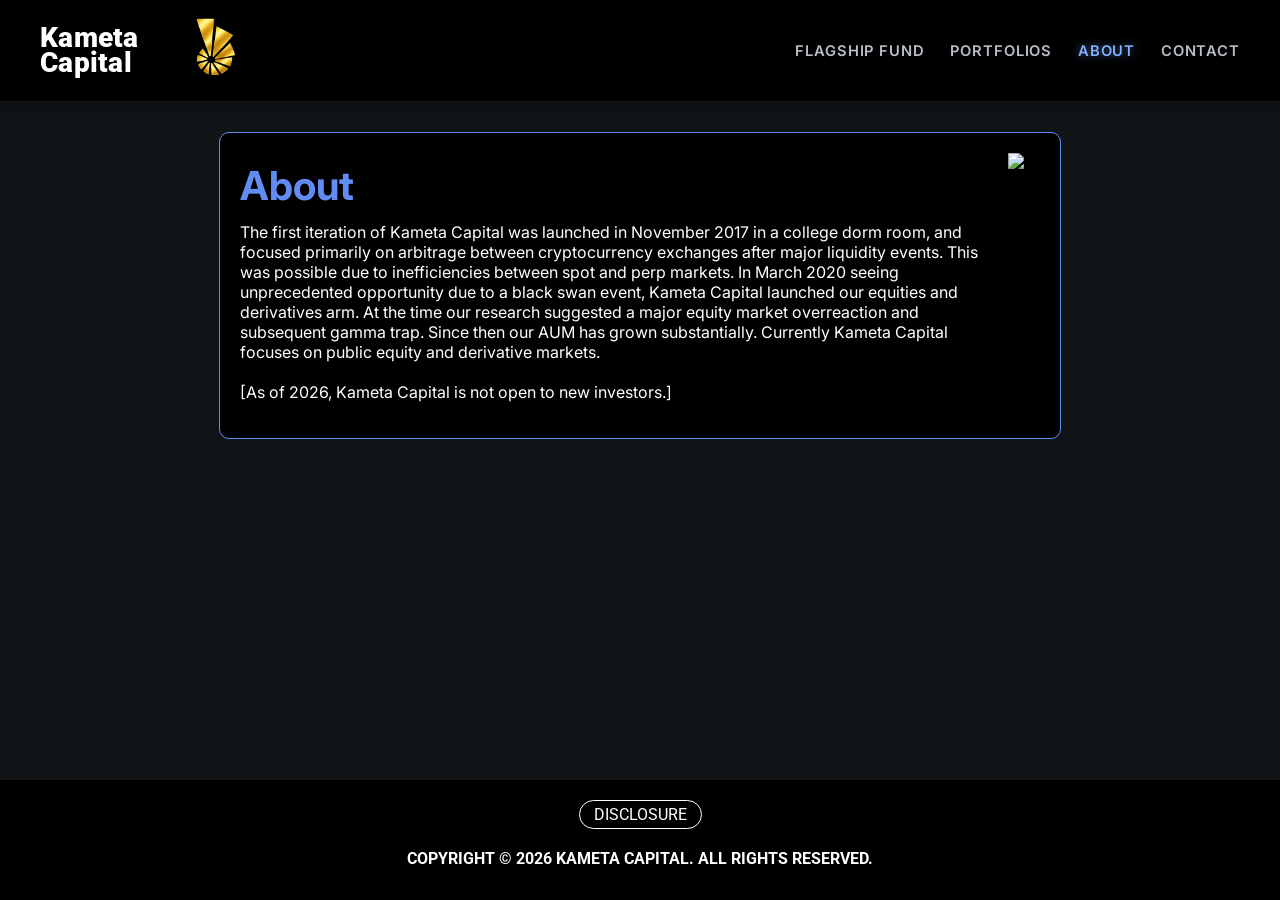
==== commit e10a0684: "Update aboutpage.html" ====
--- a/aboutpage.html
+++ b/aboutpage.html
@@ -159,10 +159,10 @@
  
  <div class="header-wrapper">
  <header-text><h2> About </h2>
- <p> The first iteration of Kameta Capital was created in November 2017 focusing primarily on the cryptocurrency markets. In March 2020 seeing unprecedented opportunity due to a black swan event, we launched our equities and derivatives arm. At the time our original research and rigorous analysis allowed us to take advantage of a major equity market overreaction and subsequent gamma trap. Since then our AUM has grown substantially. 
-Currently Kameta Capital focuses on public equity and derivative markets.
+ <p> The first iteration of Kameta Capital was launched in November 2017 in a college dorm room, and focused primarily on arbitrage between cryptocurrency exchanges after major liquidity events. This was possible due to inefficiencies between spot and perp markets. In March 2020 seeing unprecedented opportunity due to a black swan event, Kameta Capital launched our equities and derivatives arm. At the time our research suggested a major equity market overreaction and subsequent gamma trap. Since then our AUM has grown substantially. Currently Kameta Capital focuses on public equity and derivative markets.
+
 <br> <br>
-[Kameta Capital is not open to new investors.] </p> </header-text>
+[As of 2026, Kameta Capital is not open to new investors.] </p> </header-text>
    
    <img src="https://64.media.tumblr.com/dbe9e8d1818bb54fed049d3a701a6aed/tumblr_nniw6nNp7C1shpedgo1_500.gif" id="danny-img">
    </div>
--- a/header.css
+++ b/header.css
@@ -27,7 +27,7 @@
 .site-header__brand {
   display: inline-flex;
   align-items: center;
-  gap: 6px;
+  gap: 10px;
   flex-shrink: 0;
   line-height: 1;
   color: #ffffff;
@@ -40,7 +40,7 @@
   display: block;
   object-fit: contain;
   margin-left: 6px;
-  order: 0;
+  order: 1;
 }
 
 .site-header__brand-text {
@@ -48,14 +48,14 @@
   flex-direction: column;
   justify-content: center;
   align-items: flex-start;
-  font-family: 'Inter', sans-serif;
+  font-family: 'Roboto', 'Inter', sans-serif;
   color: #ffffff;
-  letter-spacing: 0.015em;
-  font-weight: 800;
-  font-size: clamp(0.92rem, 1.75vw, 1.28rem);
-  line-height: 0.92;
+  letter-spacing: 0.01em;
+  font-weight: 900;
+  font-size: clamp(1.18rem, 2.25vw, 1.72rem);
+  line-height: 0.88;
   text-transform: none;
-  order: 1;
+  order: 0;
 }
 
 .site-header__brand-text > span {
@@ -124,6 +124,6 @@
   }
 
   .site-header__brand-text {
-    font-size: 0.9rem;
+    font-size: 1.1rem;
   }
 }
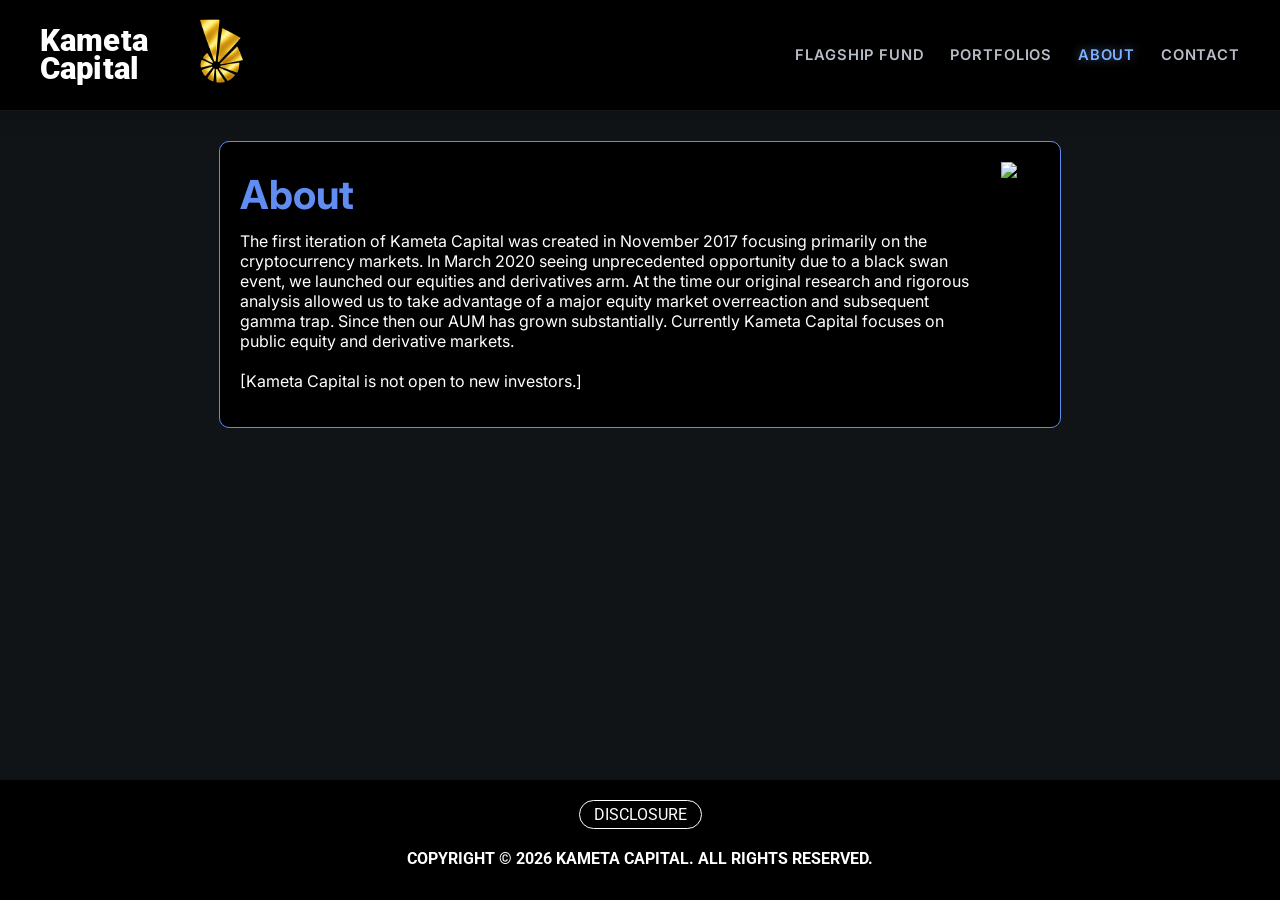
==== commit c0acaed8: "Tune shared brand lockup proportions to match reference icon" ====
--- a/aboutpage.html
+++ b/aboutpage.html
@@ -159,10 +159,10 @@
  
  <div class="header-wrapper">
  <header-text><h2> About </h2>
- <p> The first iteration of Kameta Capital was launched in November 2017 in a college dorm room, and focused primarily on arbitrage between cryptocurrency exchanges after major liquidity events. This was possible due to inefficiencies between spot and perp markets. In March 2020 seeing unprecedented opportunity due to a black swan event, Kameta Capital launched our equities and derivatives arm. At the time our research suggested a major equity market overreaction and subsequent gamma trap. Since then our AUM has grown substantially. Currently Kameta Capital focuses on public equity and derivative markets.
-
+ <p> The first iteration of Kameta Capital was created in November 2017 focusing primarily on the cryptocurrency markets. In March 2020 seeing unprecedented opportunity due to a black swan event, we launched our equities and derivatives arm. At the time our original research and rigorous analysis allowed us to take advantage of a major equity market overreaction and subsequent gamma trap. Since then our AUM has grown substantially. 
+Currently Kameta Capital focuses on public equity and derivative markets.
 <br> <br>
-[As of 2026, Kameta Capital is not open to new investors.] </p> </header-text>
+[Kameta Capital is not open to new investors.] </p> </header-text>
    
    <img src="https://64.media.tumblr.com/dbe9e8d1818bb54fed049d3a701a6aed/tumblr_nniw6nNp7C1shpedgo1_500.gif" id="danny-img">
    </div>
--- a/header.css
+++ b/header.css
@@ -27,7 +27,7 @@
 .site-header__brand {
   display: inline-flex;
   align-items: center;
-  gap: 10px;
+  gap: 6px;
   flex-shrink: 0;
   line-height: 1;
   color: #ffffff;
@@ -35,11 +35,11 @@
 }
 
 .site-header__logo {
-  width: clamp(96px, 9.5vw, 132px);
+  width: clamp(108px, 10.5vw, 148px);
   height: auto;
   display: block;
   object-fit: contain;
-  margin-left: 6px;
+  margin-left: 0;
   order: 1;
 }
 
@@ -50,10 +50,10 @@
   align-items: flex-start;
   font-family: 'Roboto', 'Inter', sans-serif;
   color: #ffffff;
-  letter-spacing: 0.01em;
+  letter-spacing: 0.005em;
   font-weight: 900;
-  font-size: clamp(1.18rem, 2.25vw, 1.72rem);
-  line-height: 0.88;
+  font-size: clamp(1.28rem, 2.5vw, 1.95rem);
+  line-height: 0.9;
   text-transform: none;
   order: 0;
 }
@@ -120,10 +120,10 @@
   }
 
   .site-header__logo {
-    margin-left: 3px;
+    margin-left: 0;
   }
 
   .site-header__brand-text {
-    font-size: 1.1rem;
+    font-size: 1rem;
   }
 }
